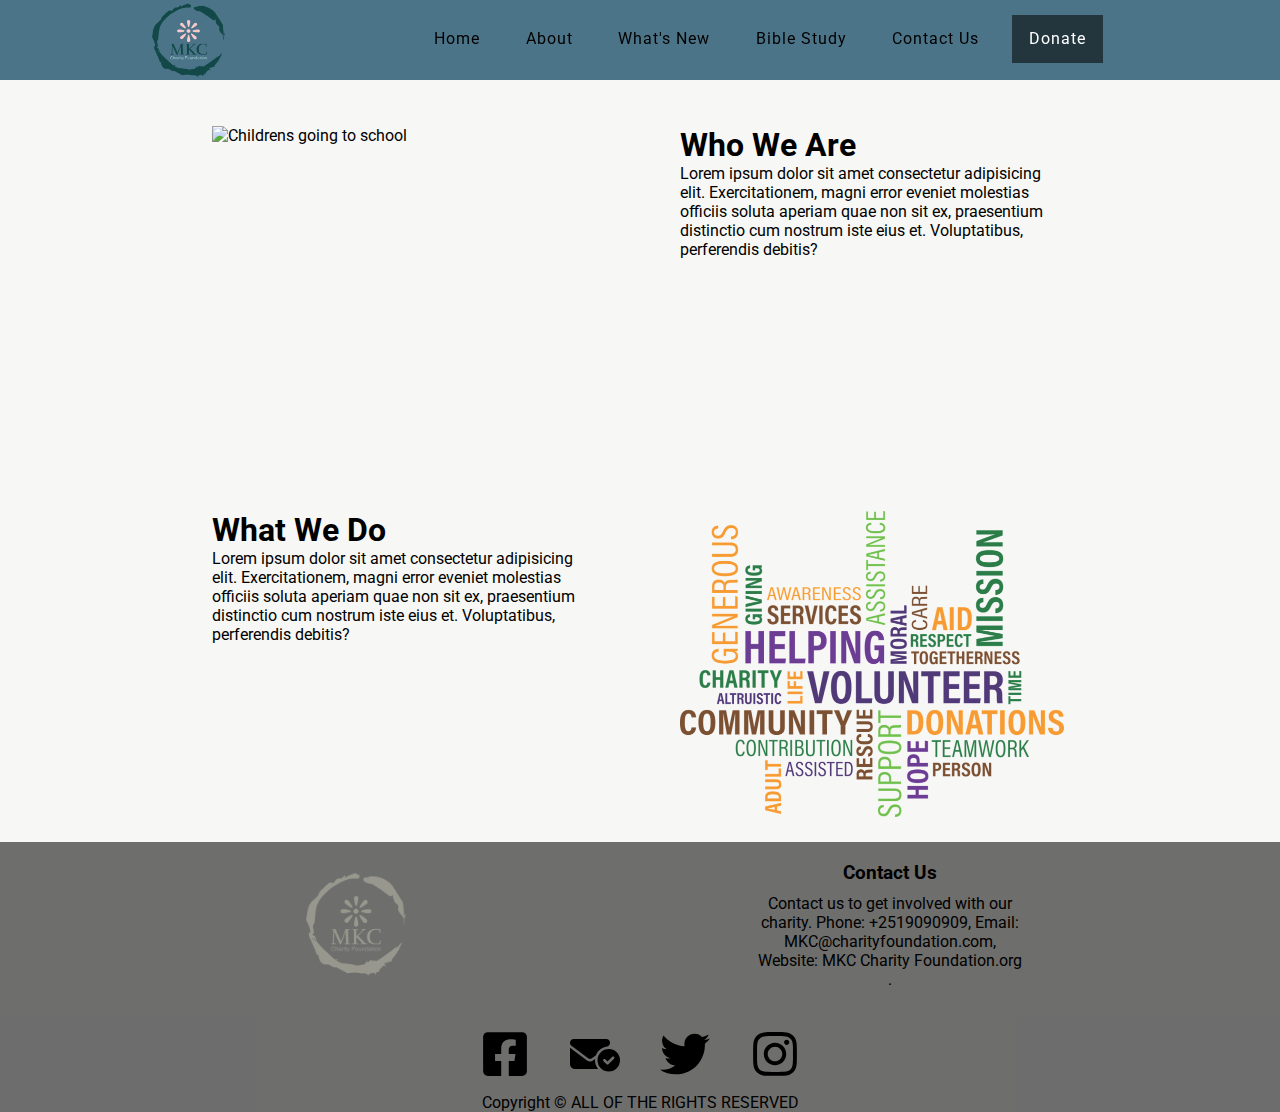
==== docs/About.html @ eff95ab1 "Add files via upload" ====
<!DOCTYPE html>
<html lang="en">
<head>
    <meta charset="UTF-8">
    <meta http-equiv="X-UA-Compatible" content="IE=edge">
    <meta name="viewport" content="width=device-width, initial-scale=1.0">
    <meta name="description" content="A church charity site">
    <link rel="stylesheet" href="./about.css">
    <title>MKC Charity Foundation</title>
</head>
<body>
    <header>
        <div class="header">
            <label for="check">check</label>
            <input type="checkbox" name="" id="check">
            
            <div class="header__logo-container">
                <img  class="header__logo" height=50px width= 50px src="./Image/mkc-high-resolution-logo-color-on-transparent-background.png" alt="MKC charity foundation Logo">
                
            </div>

            <div class="header__nav-btn">
                <div class="header__nav-links">
                    <ul>
                        <li class="header__nav-link" style="--i: .6s">
                            <a href="./index.html">Home</a>
                        </li>
                        <li class="header__nav-link" style="--i: .6s">
                            <a href="./About.html">About</a>
                        </li>

                        <li class="header__nav-link" style="--i: .85s">
                            <a href="#">What's New</a>
                            <div class="header__dropdown">
                                <ul>
                                    <li class="header__dropdown-link">
                                        <a href="./Events.html">Events</a>
                                    </li>
                                    <li class="header__dropdown-link">
                                        <a href="./News.html">News</a>
                                    </li>
                                </ul>
                            </div>
                        </li>
                        <li class="header__nav-link" style="--i: 1.1s">
                            <a href="./Bible Study.html">Bible Study</a>
                        </li>
                        <li class="header__nav-link" style="--i: 1.35s">
                            <a href="./Contact Us.html">Contact Us</a>
                        </li>
                        <li class="header__nav-link donate" style="--i: 1.35s">
                            <a href="./Donate.html">Donate</a>
                        </li>
                    </ul>
                </div>
            </div>

            <div class="header__hamburger-menu-container">
                <div class="header__hamburger-menu">
                    <div></div>
                </div>
            </div>
        </div>
    </header>

    <main>
        <div class="main">
            <div class="main__img1">
                    <img height = 150px  width = 100px src="./Image/taylor-flowe-P5S8h4VzsM0-unsplash.jpg" alt="Childrens going to school"> 
            </div>
            <div class="main__content1">

                <h1>Who We Are</h1>
                <p>
                    Lorem ipsum dolor sit amet consectetur adipisicing elit. Exercitationem, magni error eveniet molestias officiis soluta aperiam quae non sit ex, praesentium distinctio cum nostrum iste eius et. Voluptatibus, perferendis debitis?
                </p>
            </div>
            <div class="main__content2">
                
                <h1>What We Do</h1>
                <p>
                    Lorem ipsum dolor sit amet consectetur adipisicing elit. Exercitationem, magni error eveniet molestias officiis soluta aperiam quae non sit ex, praesentium distinctio cum nostrum iste eius et. Voluptatibus, perferendis debitis?
                </p>
            </div>
            <div class="main__img2">
                
                <img height = 150px  width= 100px src="./Image/volunteer-1326758_1280-768x603.png" alt="Childrens going to school"> 
            </div>
            
        </div>
    </main>

    <footer>
        <div class="footer">

            <div class="footer__logo">
                
                <a href="./index.html">
                    <img  height=50px width= 50px src="./Image/mkc-low-resolution-logo-color-on-transparent-background.png" alt="MKC charity foundation Logo">
                </a>
            </div>
            <div class="footer__description">
                
                <h3> Contact Us</h3>
                <p>
                    Contact us to get involved with our charity. Phone: +2519090909, Email: MKC@charityfoundation.com, Website: MKC Charity Foundation.org .  
                    
                </p>
            </div>
        </div>

        <div class="footer__icons">

            <a href="#"><img src="./Image/square-facebook.svg" alt="facebook icon"></a>
            <a href="#"><img src="./Image/envelope-circle-check-solid.svg" alt="email icon"></a>
            <a href="#"><img src="./Image/twitter.svg" alt="twitter icon"></a>
            <a href="#"><img src="./Image/instagram.svg" alt="instagram icon"></a>
    </div>

        <p>
            Copyright &copy;  ALL OF THE RIGHTS RESERVED
        </p>
        
    </footer>
    
</body>
</html>
---- docs/about.css ----
@import url('https://fonts.googleapis.com/css2?family=Roboto:ital,wght@0,300;0,400;0,500;0,700;1,400;1,500;1,700&display=swap');
*{
    margin: 0;
    padding: 0;
    box-sizing: border-box;
    font-family: 'Roboto', sans-serif;
}
body{
    background-color: #f6f6f5df;
    font-size: 16px;

}

ul{
    list-style: none;
}

a{
    text-decoration: none;
}

header{
    position: sticky;
    top: 0px;
    background-color: #3e697fed;
    width: 100%;
    z-index: 1000;
}
label{
    display: none;
}

.header{
    max-width: 65rem;
    height: 5rem;
    padding: 0 2rem;
    margin: 0 auto;
    display: flex;
    position: relative;
}

.header__logo-container{
    flex: 1;
    display: flex;
    align-items: center;
}

.header__nav-btn{
    flex: 3;
    display: flex;
    margin-top: 15px;
}

.header__nav-links{
    flex: 2;
}



.header__logo{
    width: 30%;
    height: 100%;
}




.header__nav-links > ul{
    display: flex;
    justify-content: center;
    align-items: center;
}

.header__nav-link{
    position: relative;
    margin: 0 10px;
}

.header__nav-link > a{
    line-height: 3rem;
    color: rgb(0, 0, 0);
    padding: 0 .8rem;
    letter-spacing: 1px;
    font-size: 1rem;
    display: flex;
    align-items: center;
    justify-content: space-between;
    transition: .5s;
}

.header__nav-link > a > i{
    margin-left: .2rem;
}

.header__nav-link:hover > a{
    transform: scale(1.1);
    text-decoration: underline black;
}

.donate{
    background-color: rgb(35, 54, 62);
    padding: 0 4px;
}
.donate a{
    color:  white;
}
.donate a:hover{
    text-decoration: underline white;
}

.header__dropdown{
    position: absolute;
    top: 100%;
    left: 0;
    width: 10rem;
    transform: translateY(10px);
    opacity: 0;
    pointer-events: none;
    transition: .5s;
}

.header__dropdown ul{
    position: relative;
}

.header__dropdown-link > a{
    display: flex;
    background-color: #fff;
    color: #04111b;
    padding: .5rem 1rem;
    font-size: .9rem;
    align-items: center;
    justify-content: space-between;
    transition: .3s;
}

.header__dropdown-link:hover > a{
    background-color: #020e16;
    color: #fff;
}

.header__dropdown-link:not(:nth-last-child(2)){
    border-bottom: 1px solid #efefef;
}

.header__dropdown-link i{
    transform: rotate(-90deg);
}



.header__dropdown-link{
    position: relative;
}

.header__dropdown.main__second{
    top: 0;
    left: 100%;
    padding-left: .8rem;
    cursor: pointer;
    transform: translateX(10px);
}


.header__nav-link:hover > .header__dropdown,
.header__dropdown-link:hover > .header__dropdown{
    transform: translate(0, 0);
    opacity: 1;
    pointer-events: auto;
}

.header__hamburger-menu-container{
    flex: 1;
    display: none;
    align-items: center;
    justify-content: flex-end;
}

.header__hamburger-menu{
    width: 2.5rem;
    height: 2.5rem;
    display: flex;
    align-items: center;
    justify-content: flex-end;
}

.header__hamburger-menu div{
    width: 1.6rem;
    height: 3px;
    border-radius: 3px;
    background-color: rgb(0, 0, 0);
    position: relative;
    z-index: 1001;
    transition: .5s;
}

.header__hamburger-menu div:before,
.header__hamburger-menu div:after{
    content: '';
    position: absolute;
    width: inherit;
    height: inherit;
    background-color: rgb(0, 0, 0);
    border-radius: 3px;
    transition: .5s;
}

.header__hamburger-menu div:before{
    transform: translateY(-7px);
}

.header__hamburger-menu div:after{
    transform: translateY(7px);
}

#check{
    position: absolute;
    top: 50%;
    right: 1.5rem;
    transform: translateY(-50%);
    width: 2.5rem;
    height: 2.5rem;
    z-index: 90000;
    cursor: pointer;
    opacity: 0;
    display: none;
}

#check:checked ~ .header__hamburger-menu-container .header__hamburger-menu div{
    background-color: transparent;
}

#check:checked ~ .header__hamburger-menu-container .header__hamburger-menu div:before{
    transform: translateY(0) rotate(-45deg);
}

#check:checked ~ .header__hamburger-menu-container .header__hamburger-menu div:after{
    transform: translateY(0) rotate(45deg);
}

@keyframes animation{
    from{
        opacity: 0;
        transform: translateY(15px);
    }
    to{
        opacity: 1;
        transform: translateY(0px);
    }
}


.main{
    display: grid;
    grid-template-columns: 1fr 1fr;
    grid-template-rows: 1fr 1fr;
    gap: 5em;
    padding: 20px 20px 0px 20px ;
    margin: 2% 15%;

}

.main__img1 img,.main__img2 img{
    width: 30vw;
    height: 100%;

}




footer{
    background-color: rgba(75, 75, 75, 0.8);
}

.footer__logo a img{
    width: 20%;
    height: 100%;
    margin: 0 10%;
}


.footer{
    margin: 0 20%;
    display: flex;
    align-items: center;
    justify-content: center;
    margin-bottom: 20px;
    margin-top: 20px;
}

.footer__description{
    text-align: center;
    width: 70%;
    margin-top: 20px;
    margin-bottom: 20px;
}
.footer__icons a img{
    width: 50px;
    height: 50px;
    margin: 0 20px;
}
.footer__icons{
    display: flex;
    align-items: center;
    justify-content: center;
}
footer p{
    text-align:  center;
    margin-top: 10px;
}



@media (max-width: 920px){
    .header__hamburger-menu-container{
        display: flex;
    }

    #check{
        display: block;
    }

    .header__nav-btn{
        position: fixed;
        height: calc(100vh - 3rem);
        top: 3rem;
        left: 0;
        width: 100%;
        background-color:#3e697fed;
        flex-direction: column;
        align-items: center;
        justify-content: space-between;
        overflow-x: hidden;
        overflow-y: auto;
        transform: translateX(100%);
        transition: .65s;
    }

    #check:checked ~ .header__nav-btn{
        transform: translateX(0);
    }

    #check:checked ~ .header__nav-btn .header__nav-link,
    #check:checked ~ .header__nav-btn .log-sign{
        animation: animation .5s ease forwards var(--i);
    }

    .header__nav-links{
        flex: initial;
        width: 100%;
    }

    .header__nav-links > ul{
        flex-direction: column;
    }

    .header__nav-link{
        width: 100%;
        opacity: 0;
        transform: translateY(15px);
    }

    .header__nav-link > a{
        line-height: 1;
        padding: 1.6rem 2rem;
    }

    .header__nav-link:hover > a{
        transform: scale(1);
        background-color: #5891ad45;
    }

    .header__dropdown{
        position: initial;
        top: initial;
        left: initial;
        transform: initial;
        opacity: 1;
        pointer-events: auto;
        width: 100%;
        padding: 0;
        background-color: #5891ad45;
        display: none;
    }
    
    .header__nav-link:hover > .header__dropdown,
    .header__dropdown-link:hover > .header__dropdown{
        display: block;
    }

    .header__nav-link:hover > a > i,
    .header__dropdown-link:hover > a > i{
        transform: rotate(360deg);
    }

    .header__dropdown-link > a{
        background-color: transparent;
        color: rgb(0, 0, 0);
        padding: 1.2rem 2rem;
        line-height: 1;
    }


    .header__dropdown-link:not(:nth-last-child(2)){
        border-bottom: none;
    }


    .header__dropdown-link:hover > a{
        background-color:#5891ad45;
    }


   .header__nav-link > a > i{
        font-size: 1.1rem;
        transform: rotate(-90deg);
        transition: .7s;
    }

    .header__dropdown i{
        font-size: 1rem;
        transition: .7s;
    }

} 

@media (max-width: 640px) {

    .main{
        display: grid;
        grid-template-columns: 1fr;
        grid-template-rows: 1fr 1fr 1fr;
        gap: 5em;
        padding: 20px 20px 0px 20px ;
        margin: 2% 15%;
    
    }
    .main__img1 img,.main__img2 img{
        width: 60vw;
        height: 100%;
    
    }



    .footer{
        margin: 0 20%;
        display: flex;
        flex-direction: column;
        align-items: center;
        justify-content: center;
        margin-bottom: 20px;
        margin-top: 20px;
    }
    .footer__logo{
        display: flex;
        justify-content: center;
        align-items: center;
        padding-left: 4em;
    }
    .footer__logo a img{
        width: 50%;
        height: 100%;
        /* margin: 0 auto; */
        /* margin-left: 30px; */
    }


    .footer__icons{
        display: flex;
        flex-direction: column;
        align-items: center;
        justify-content: center;

    }

}
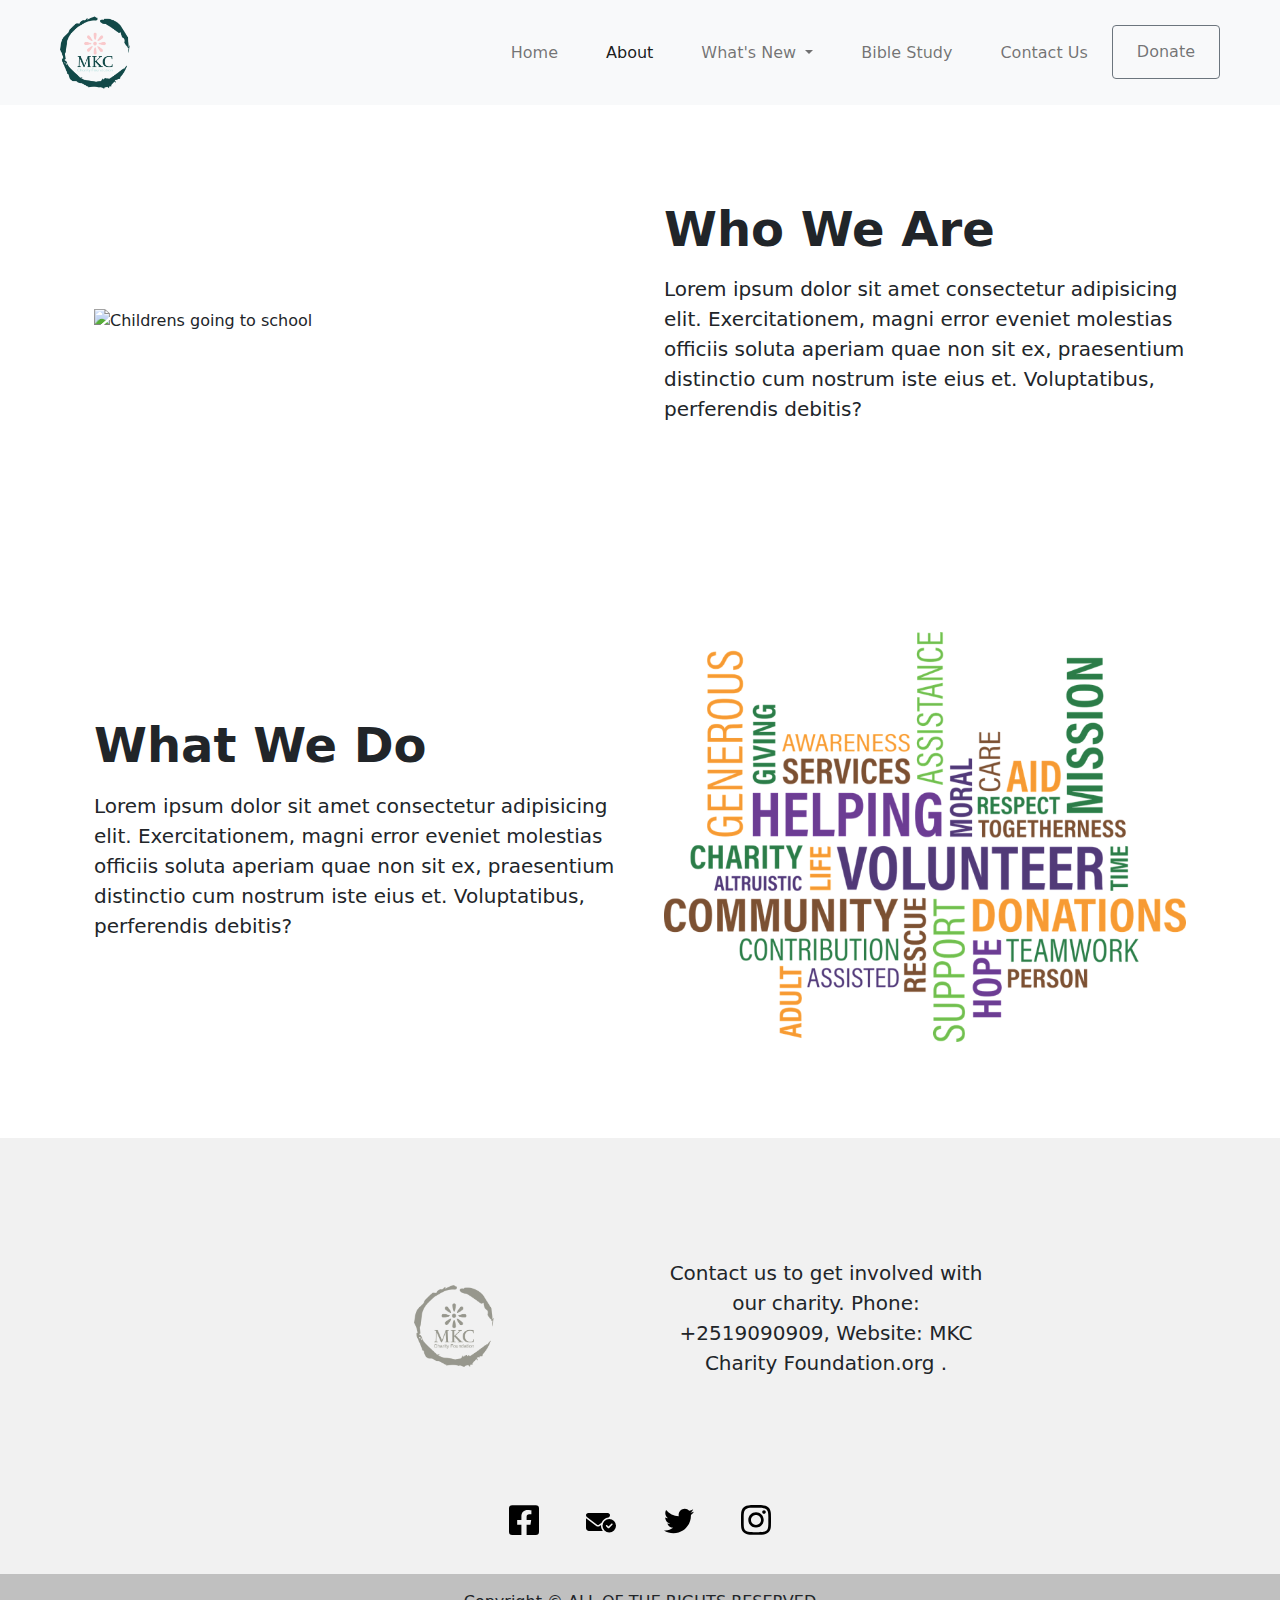
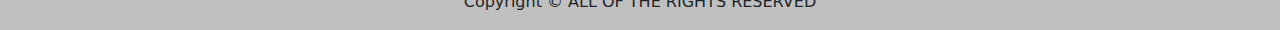
==== commit cd3e6fa9: "Add files via upload" ====
--- a/docs/About.html
+++ b/docs/About.html
@@ -5,123 +5,171 @@
     <meta http-equiv="X-UA-Compatible" content="IE=edge">
     <meta name="viewport" content="width=device-width, initial-scale=1.0">
     <meta name="description" content="A church charity site">
-    <link rel="stylesheet" href="./about.css">
+    <link href="./bootstrap-5.0.2-dist/css//bootstrap.min.css" rel="stylesheet" integrity="sha384-EVSTQN3/azprG1Anm3QDgpJLIm9Nao0Yz1ztcQTwFspd3yD65VohhpuuCOmLASjC" crossorigin="anonymous">
     <title>MKC Charity Foundation</title>
 </head>
 <body>
     <header>
-        <div class="header">
-            <label for="check">check</label>
-            <input type="checkbox" name="" id="check">
-            
-            <div class="header__logo-container">
-                <img  class="header__logo" height=50px width= 50px src="./Image/mkc-high-resolution-logo-color-on-transparent-background.png" alt="MKC charity foundation Logo">
-                
+        <nav class="navbar  sticky-top navbar-expand-md navbar-light bg-light px-5">
+            <div class="container-fluid">
+              <a class="navbar-brand" href="#">
+                <img width="70px" class="img-fluid" src="./Image/mkc-high-resolution-logo-color-on-transparent-background.png" alt="MCK logo">
+              </a>
+              <button class="navbar-toggler" type="button" data-bs-toggle="collapse" data-bs-target="#navbarNavDropdown" aria-controls="navbarNavDropdown" aria-expanded="false" aria-label="Toggle navigation">
+                <span class="navbar-toggler-icon"></span>
+              </button>
+              <div class="collapse navbar-collapse justify-content-end " id="navbarNavDropdown">
+                <ul class="navbar-nav">
+                  <li class="nav-item  px-3 align-middle">
+                    <a class="nav-link  mt-2" aria-current="page" href="./index.html">Home</a>
+                  </li>
+                  <li class="nav-item px-3 align-middle">
+                    <a class="nav-link active mt-2"href="./About.html">About</a>
+                  </li>
+                  <li class="nav-item dropdown px-3 align-middle">
+                    <a class="nav-link dropdown-toggle mt-2" href="#" id="navbarDropdownMenuLink" role="button" data-bs-toggle="dropdown" aria-expanded="false">
+                      What's New
+                    </a>
+                    <ul class="dropdown-menu" aria-labelledby="navbarDropdownMenuLink">
+                      <li><a class="dropdown-item" href="./Events.html">Events</a></li>
+                      <li><a class="dropdown-item" href="./News.html">News</a></li>
+                    </ul>
+                  </li>
+                  <li class="nav-item px-3 align-middle">
+                    <a class="nav-link mt-2" href="./Bible Study.html">Bible Study</a>
+                  </li>
+                  <li class="nav-item px-3 align-middle">
+                    <a class="nav-link align-middle mt-2" href="./Contact Us.html">Contact Us</a>
+                  </li>
+                  <li class="nav-item px-3 btn btn-outline-secondary ">
+                    <a class="nav-link" href="./Donate.html">Donate</a>
+                  </li>
+                </ul>
+              </div>
             </div>
-
-            <div class="header__nav-btn">
-                <div class="header__nav-links">
-                    <ul>
-                        <li class="header__nav-link" style="--i: .6s">
-                            <a href="./index.html">Home</a>
-                        </li>
-                        <li class="header__nav-link" style="--i: .6s">
-                            <a href="./About.html">About</a>
-                        </li>
-
-                        <li class="header__nav-link" style="--i: .85s">
-                            <a href="#">What's New</a>
-                            <div class="header__dropdown">
-                                <ul>
-                                    <li class="header__dropdown-link">
-                                        <a href="./Events.html">Events</a>
-                                    </li>
-                                    <li class="header__dropdown-link">
-                                        <a href="./News.html">News</a>
-                                    </li>
-                                </ul>
-                            </div>
-                        </li>
-                        <li class="header__nav-link" style="--i: 1.1s">
-                            <a href="./Bible Study.html">Bible Study</a>
-                        </li>
-                        <li class="header__nav-link" style="--i: 1.35s">
-                            <a href="./Contact Us.html">Contact Us</a>
-                        </li>
-                        <li class="header__nav-link donate" style="--i: 1.35s">
-                            <a href="./Donate.html">Donate</a>
-                        </li>
-                    </ul>
-                </div>
-            </div>
-
-            <div class="header__hamburger-menu-container">
-                <div class="header__hamburger-menu">
-                    <div></div>
-                </div>
-            </div>
-        </div>
+          </nav>
     </header>
 
     <main>
-        <div class="main">
-            <div class="main__img1">
-                    <img height = 150px  width = 100px src="./Image/taylor-flowe-P5S8h4VzsM0-unsplash.jpg" alt="Childrens going to school"> 
+        
+        <div class="container col-xxl-9 px-4 py-5">
+          <div class="row flex-lg-row align-items-center g-5 py-5">
+            <div class="col-10 col-sm-8 col-lg-6">
+              <img class="img-fluid" src="./Image/taylor-flowe-P5S8h4VzsM0-unsplash.jpg" alt="Childrens going to school"> 
+              
             </div>
-            <div class="main__content1">
+            <div class="col-lg-6">
+              <div class="lc-block mb-3">
+                <div editable="rich">
+                  <h2 class="fw-bold display-5">
+                    Who We Are
+                  </h2>
+                </div>
+              </div>
 
-                <h1>Who We Are</h1>
-                <p>
+              <div class="lc-block mb-3">
+                <div editable="rich">
+                  <p class="lead">
                     Lorem ipsum dolor sit amet consectetur adipisicing elit. Exercitationem, magni error eveniet molestias officiis soluta aperiam quae non sit ex, praesentium distinctio cum nostrum iste eius et. Voluptatibus, perferendis debitis?
-                </p>
+                   
+                  </p>
+                </div>
+              </div>
             </div>
-            <div class="main__content2">
-                
-                <h1>What We Do</h1>
-                <p>
+          </div>
+        </div>
+        <div class="container col-xxl-9 px-4 py-5">
+          <div class="row flex-lg-row-reverse align-items-center g-5 py-5">
+            <div class="col-10 col-sm-8 col-lg-6">
+              <img class="img-fluid" src="./Image/volunteer-1326758_1280-768x603.png" alt="Childrens going to school">               
+              
+            </div>
+            <div class="col-lg-6">
+              <div class="lc-block mb-3">
+                <div editable="rich">
+                  <h2 class="fw-bold display-5">
+                    What We Do
+                  </h2>
+                </div>
+              </div>
+
+              <div class="lc-block mb-3">
+                <div editable="rich">
+                  <p class="lead">
                     Lorem ipsum dolor sit amet consectetur adipisicing elit. Exercitationem, magni error eveniet molestias officiis soluta aperiam quae non sit ex, praesentium distinctio cum nostrum iste eius et. Voluptatibus, perferendis debitis?
-                </p>
+                    
+                  </p>
+                </div>
+              </div>
             </div>
-            <div class="main__img2">
-                
-                <img height = 150px  width= 100px src="./Image/volunteer-1326758_1280-768x603.png" alt="Childrens going to school"> 
-            </div>
-            
+          </div>
         </div>
     </main>
 
-    <footer>
-        <div class="footer">
+    <footer class="text-center text-white" style="background-color: #f1f1f1;">
 
-            <div class="footer__logo">
-                
-                <a href="./index.html">
-                    <img  height=50px width= 50px src="./Image/mkc-low-resolution-logo-color-on-transparent-background.png" alt="MKC charity foundation Logo">
-                </a>
+      <div class="container pt-4">
+      <div class="container col-sm-8 px-4 py-5">
+        <div class="row flex-sm-row align-items-center g-5 py-5">
+          <div class="col-10 col-sm-8 col-lg-6">
+            <img width="80px" src="./Image/mkc-low-resolution-logo-color-on-transparent-background.png" alt="MKC charity foundation Logo" class="img-fluid">    
+
+          </div>
+          <div class="col-lg-6">
+
+            <div class="lc-block mb-3">
+              <div editable="rich">
+                <p class="lead text-dark">
+                  Contact us to get involved with our charity. Phone: +2519090909, 
+                    Website: MKC Charity Foundation.org . 
+                </p>
+              </div>
             </div>
-            <div class="footer__description">
-                
-                <h3> Contact Us</h3>
-                <p>
-                    Contact us to get involved with our charity. Phone: +2519090909, Email: MKC@charityfoundation.com, Website: MKC Charity Foundation.org .  
-                    
-                </p>
-            </div>
+
+          </div>
         </div>
-
-        <div class="footer__icons">
-
-            <a href="#"><img src="./Image/square-facebook.svg" alt="facebook icon"></a>
-            <a href="#"><img src="./Image/envelope-circle-check-solid.svg" alt="email icon"></a>
-            <a href="#"><img src="./Image/twitter.svg" alt="twitter icon"></a>
-            <a href="#"><img src="./Image/instagram.svg" alt="instagram icon"></a>
-    </div>
-
-        <p>
-            Copyright &copy;  ALL OF THE RIGHTS RESERVED
-        </p>
-        
+      </div>
+        <section class="mb-4">
+          <a
+            class="btn btn-link btn-floating btn-lg text-dark m-1"
+            href="#!"
+            role="button"
+            data-mdb-ripple-color="dark"
+            ><img class="img-fluid " width="30px" src="./Image/square-facebook.svg" alt="facebook icon">
+          </a>
+          <a
+            class="btn btn-link btn-floating btn-lg text-dark m-1"
+            href="#!"
+            role="button"
+            data-mdb-ripple-color="dark"
+            ><img class="img-fluid " width="30px"  src="./Image/envelope-circle-check-solid.svg" alt="email icon">
+          </a>
+    
+          
+          <a
+            class="btn btn-link btn-floating btn-lg text-dark m-1"
+            href="#!"
+            role="button"
+            data-mdb-ripple-color="dark"
+            ><img class="img-fluid " width="30px" src="./Image/twitter.svg" alt="twitter icon">
+          </a>
+    
+          <a
+            class="btn btn-link btn-floating btn-lg text-dark m-1"
+            href="#!"
+            role="button"
+            data-mdb-ripple-color="dark"
+            ><img  class="img-fluid " width="30px" src="./Image/instagram.svg" alt="instagram icon"
+          ></a>
+    
+        </section>
+      </div>
+    
+      <div class="text-center text-dark p-3" style="background-color: rgba(0, 0, 0, 0.2);">
+        Copyright &copy;  ALL OF THE RIGHTS RESERVED
+      </div>
     </footer>
+    <script src="./bootstrap-5.0.2-dist/js/bootstrap.bundle.min.js" integrity="sha384-MrcW6ZMFYlzcLA8Nl+NtUVF0sA7MsXsP1UyJoMp4YLEuNSfAP+JcXn/tWtIaxVXM" crossorigin="anonymous"></script>  
     
 </body>
 </html>